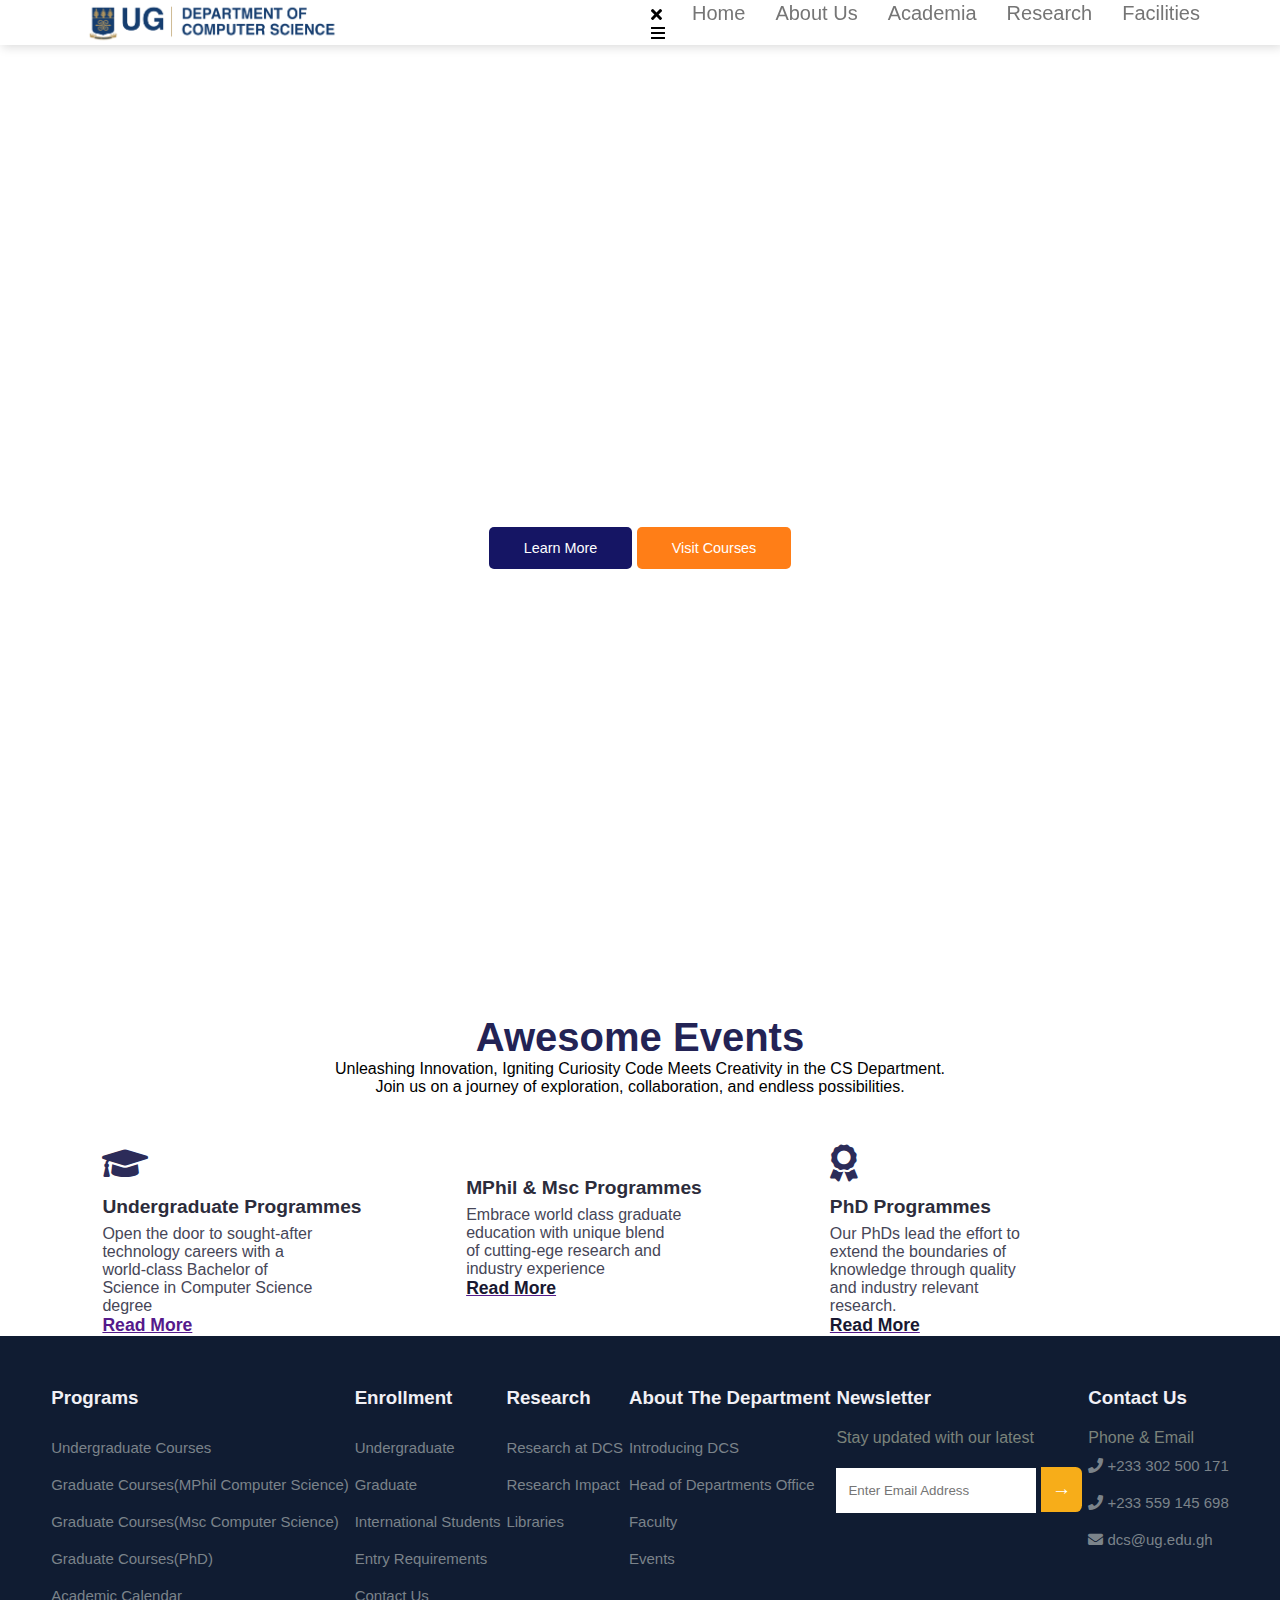
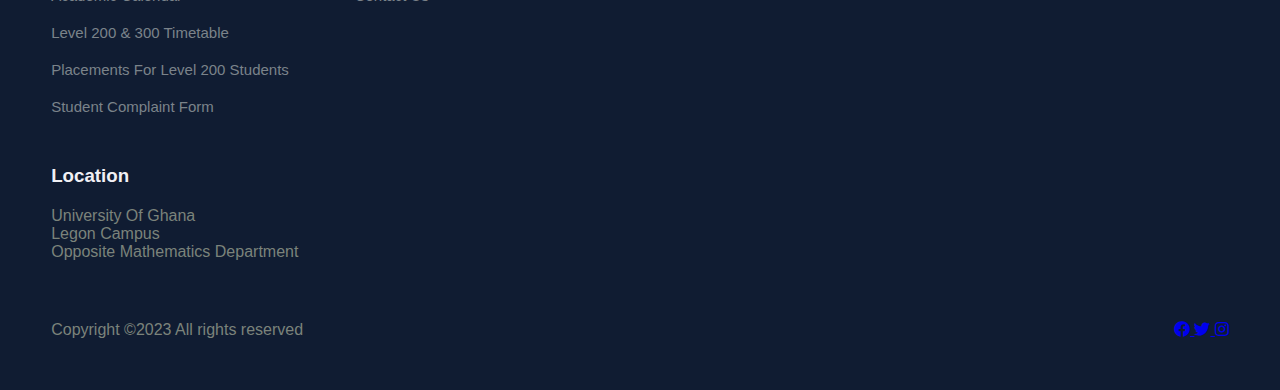
==== about.html @ adb61d83 "about Us page" ====
<!DOCTYPE html>
<html lang="en">
  <head>
    <meta charset="UTF-8" />
    <meta name="viewport" content="width=device-width, initial-scale=1.0" />
    <title>UG | Department of Computer Science</title>
    <link
      rel="stylesheet"
      href="https://pro.fontawesome.com/releases/v5.10.0/css/all.css"
    />

    <link rel="stylesheet" href="css/style.css" />
    <link rel="stylesheet" href="css/index.css" />
    <link rel="stylesheet" href="css/about.css" />
  </head>
  <body>
    <section class="nav1">
      <!-- Navigation -->
      <nav class="navigation">
        <img class="cs--logo" src="images/comScience_logo.png" alt="" />
        <div class="navbar">
          <ul>
            <i id="menu-close" class="fa fa-times"></i>
            <li><a href="index.html">Home</a></li>
            <li><a class="active" href="about.html">About Us</a></li>
            <li><a href="#">Academia</a></li>
            <li><a href="#">Research</a></li>
            <li><a href="#">Facilities</a></li>
          </ul>
          <i id="menu-btn" class="fa fa-bars"></i>
        </div>
      </nav>
    </section>

    <!-- Home -->

    <section id="home">
      <div class="video-container">
        <video
          autoplay="false"
          muted=""
          loop=""
          id=""
          width="100%"
          height=""
          style="object-fit: cover"
        >
          <source src="images/video-bg.mp4" type="video/mp4" />
        </video>
      </div>
      <div class="text">
        <h2>Department of Computer Science</h2>
        <p>YOUR GATEWAY TO WORLD CLASS COMPUTER SCIENCE EDUCATION</p>
        <div class="btn">
          <a class="blue" href="#">Learn More</a>
          <a class="orange" href="#">Visit Courses</a>
        </div>
      </div>
    </section>

    <!-- some events -->

    <section id="features">
      <h1>Awesome Events</h1>
      <p>
        Unleashing Innovation, Igniting Curiosity Code Meets Creativity in the
        CS Department. <br />Join us on a journey of exploration, collaboration,
        and endless possibilities.
      </p>
      <div class="features-base">
        <div class="features-box">
          <i class="fa fa-graduation-cap" aria-hidden="true"></i>

          <h3>Undergraduate Programmes</h3>
          <p>
            Open the door to sought-after <br />
            technology careers with a <br />
            world-class Bachelor of <br />
            Science in Computer Science <br />
            degree
            <a href=""><h6>Read More</h6></a>
          </p>
        </div>
        <div class="features-box">
          <i class="fas fa-file-certificate-" aria-hidden="true"></i>

          <h3>MPhil & Msc Programmes</h3>
          <p>
            Embrace world class graduate <br />education with unique blend
            <br />of cutting-ege research and <br />industry experience
          </p>
          <a href=""><h6>Read More</h6></a>
        </div>
        <div class="features-box">
          <i class="fas fa-award" aria-hidden="true"></i>

          <h3>PhD Programmes</h3>
          <p>
            Our PhDs lead the effort to <br />
            extend the boundaries of <br />knowledge through quality <br />and
            industry relevant <br />
            research.
          </p>
          <a href=""><h6>Read More</h6></a>
        </div>
      </div>
    </section>

    <footer>
      <div class="footer-col">
        <h3>Programs</h3>
        <li>Undergraduate Courses</li>
        <li>Graduate Courses(MPhil Computer Science)</li>
        <li>Graduate Courses(Msc Computer Science)</li>
        <li>Graduate Courses(PhD)</li>
        <li>Academic Calendar</li>
        <li>Level 200 & 300 Timetable</li>
        <li>Placements For Level 200 Students</li>
        <li>Student Complaint Form</li>
      </div>
      <div class="footer-col">
        <h3>Enrollment</h3>
        <li>Undergraduate</li>
        <li>Graduate</li>
        <li>International Students</li>
        <li>Entry Requirements</li>
        <li>Contact Us</li>
      </div>
      <div class="footer-col">
        <h3>Research</h3>
        <li>Research at DCS</li>
        <li>Research Impact</li>
        <li>Libraries</li>
      </div>
      <div class="footer-col">
        <h3>About The Department</h3>
        <li>Introducing DCS</li>
        <li>Head of Departments Office</li>
        <li>Faculty</li>
        <li>Events</li>
      </div>

      <div class="footer-col">
        <h3>Newsletter</h3>
        <p>Stay updated with our latest</p>
        <div class="subscribe">
          <input type="text" placeholder="Enter Email Address" />
          <button type="submit">&#8594;</button>
        </div>
      </div>

      <div class="footer-col">
        <h3>Contact Us</h3>
        <p>Phone & Email</p>
        <li><i class="fa fa-phone" aria-hidden="true"></i> +233 302 500 171</li>
        <li><i class="fa fa-phone" aria-hidden="true"></i> +233 559 145 698</li>
        <li><i class="fa fa-envelope" aria-hidden="true"></i> dcs@ug.edu.gh</li>
      </div>
      <div class="footer-col">
        <h3>Location</h3>
        <p>University Of Ghana</p>
        <p>Legon Campus</p>
        <p>Opposite Mathematics Department</p>
      </div>
      <div class="copyright">
        <p>Copyright ©2023 All rights reserved</p>
        <div class="social-links">
          <a
            href="https://www.instagram.com/explore/locations/468119891/university-of-ghana/"
          >
            <i class="fab fa-facebook"></i>
          </a>
          <a href="https://twitter.com/univofghana">
            <i class="fab fa-twitter"></i>
          </a>
          <a
            href="https://www.instagram.com/explore/locations/468119891/university-of-ghana/"
          >
            <i class="fab fa-instagram"></i>
          </a>
        </div>
      </div>
    </footer>
    <script src="js/script.js"></script>
  </body>
</html>
---- css/style.css ----
* {
  margin: 0;
  padding: 0;
  box-sizing: border-box;
  font-family: "Poppins", sans-serif;
}

body {
  font-family: "Poppins", sans-serif;
}

/* Global tags */

h1 {
  font-size: 2.5rem;
  font-weight: 700;
  color: rgb(35, 35, 85);
}

span {
  font-size: 0.9rem;
  color: #757575;
}

h6 {
  font-size: 1.1rem;
  color: rgb(24, 24, 49);
}

/* Navigation */

nav {
  position: fixed;
  width: 100%;
  background-color: #fff;
  display: flex;
  justify-content: space-between;
  align-items: center;
  padding: 0 5rem;
  box-shadow: 2px 2px 10px rgba(0, 0, 0, 0.15);
  z-index: 999;
}

.cs--logo {
  width: 17rem;
  cursor: pointer;
}

nav .navbar ul {
  display: flex;
  justify-self: flex-end;
  align-items: center;
}

nav .navbar ul li {
  list-style: none;
  margin-left: 30px;
}

nav .navbar ul li a {
  text-decoration: none;
  color: #757575;
  font-size: 20px;
  font-weight: 500;
  transition: 0.3s ease-in;
}

.navbar ul li a:hover {
  color: #7e5e07;
}

/* HOME */

#home {
  position: relative;
  width: 100%;
  height: 100vh;
  background-size: cover;
  background-position: center;
  display: flex;
  flex-direction: column;
  justify-content: center;
  align-items: center;
  text-align: center;
  padding-top: 40px;
}

video {
  filter: brightness(40%) grayscale(40%);
}
.video-container {
  position: relative;
  right: 0;
  bottom: 0;
  z-index: -1;
}

.text {
  position: absolute;
  top: 0;
  width: 100%;
  height: 100vh;
  background-size: cover;
  background-position: center;
  display: flex;
  flex-direction: column;
  justify-content: center;
  align-items: center;
  text-align: center;
  padding-top: 50px;
}

#home h2 {
  color: #fff;
  font-size: 3rem;
  letter-spacing: 1px;
}

#home p {
  width: 50%;
  color: #fff;
  font-size: 1.3rem;
  line-height: 30px;
}

#home .btn {
  margin-top: 30px;
}

#home a {
  text-decoration: none;
  font-size: 0.9rem;
  padding: 13px 35px;
  background-color: #fff;
  font-weight: 600px;
  border-radius: 5px;
}

#home a.blue {
  color: #fff;
  background: rgb(21, 21, 100);
}

#home a.blue:hover {
  color: rgb(21, 21, 100);
  background: #fff;
  transition: 0.3s;
}

#home a.orange {
  color: white;
  background: rgb(256, 126, 23);
}

#home a.orange:hover {
  color: rgb(256, 126, 23);
  background: #fff;
  transition: 0.4s;
}

#features {
  padding: 8vw 8vw 0 8vw;
  text-align: center;
}

#features .features-base {
  display: grid;
  grid-template-columns: repeat(auto-fit, minmax(320px, 1fr));
  grid-gap: 1rem;
  margin-top: 50px;
}

#features .features-box {
  background-color: #fff;
  text-align: start;
}

#features .features-box i {
  font-size: 2.3rem;
  color: rgb(44, 44, 89);
}

#features .features-box h3 {
  font-size: 1.2rem;
  font-weight: 600;
  color: rgb(44, 44, 59);
  padding: 13px 0 7px 0;
}

#features .features-box p {
  font-size: 1rem;
  font-weight: 400;
  color: rgb(70, 70, 87);
}

/* Courses */
#course {
  padding: 8vw 8vw 5vw 8vw;
  text-align: center;
}

#course .course-box {
  display: grid;
  grid-template-columns: repeat(auto-fit, minmax(320px, 1fr));
  grid-gap: 0.5rem;
  margin-top: 50px;
}

#course .courses {
  text-align: center;
  background: #f9f9ff;
  height: 100%;
}

#course .courses img {
  width: 80%;
  height: 60%;
  background-size: cover;
  background-position: center;
  border-radius: 20px;
  transition: transform 0.3s ease-in-out;
}

.courses:hover img {
  transform: scale(0.9);
}

#course .courses .details {
  padding: 15px 15px 0 15px;
}

/* footer */

footer {
  padding: 4vw;
  background-color: #101c32;
  display: flex;
  justify-content: space-between;
  align-items: flex-start;
  flex-wrap: wrap;
}

footer .footer-col {
  padding-bottom: 40px;
}

footer h3 {
  color: rgb(241, 240, 245);
  font-weight: 600;
  padding-bottom: 20px;
}

footer li {
  list-style: none;
  color: #7b838a;
  padding: 10px 0;
  font-size: 15px;
  cursor: pointer;
  transition: 0.3s ease;
}

footer li:hover {
  color: #7e5e07;
}

footer p {
  color: #7b837b;
}

footer .subscribe {
  margin-top: 20px;
}

footer input {
  width: 200px;
  padding: 15px 12px;
  background: #fff;
  border: none;
  outline: none;
  color: black;
}

footer .subscribe button {
  border-radius: 0 0.4rem 0.4rem 0;
  border: none;
  padding: 0.7rem;
  background-color: #f7ad19;
  color: white;
  font-size: 1.2rem;
  cursor: pointer;
}

footer .copyright {
  margin-top: 20px;
  display: flex;
  justify-content: space-between;
  align-items: center;
  width: 100%;
  flex-wrap: wrap;
}

@media (max-width: 769px) {
  nav {
    padding: 15px 20px;
  }
}
---- css/index.css ----
/* Styling for Homepage */
* HOME */

#home {
  position: relative;
  width: 100%;
  height: 100vh;
  background-size: cover;
  background-position: center;
  display: flex;
  flex-direction: column;
  justify-content: center;
  align-items: center;
  text-align: center;
  padding-top: 40px;
}

video {
  filter: brightness(40%) grayscale(40%);
}
.video-container {
  position: relative;
  right: 0;
  bottom: 0;
  z-index: -1;
}

.text {
  position: absolute;
  top: 0;
  width: 100%;
  height: 100vh;
  background-size: cover;
  background-position: center;
  display: flex;
  flex-direction: column;
  justify-content: center;
  align-items: center;
  text-align: center;
  padding-top: 50px;
}

#home h2 {
  color: #fff;
  font-size: 3rem;
  letter-spacing: 1px;
}

#home p {
  width: 50%;
  color: #fff;
  font-size: 1.3rem;
  line-height: 30px;
}

#home .btn {
  margin-top: 30px;
}

#home a {
  text-decoration: none;
  font-size: 0.9rem;
  padding: 13px 35px;
  background-color: #fff;
  font-weight: 600px;
  border-radius: 5px;
}

#home a.blue {
  color: #fff;
  background: rgb(21, 21, 100);
}

#home a.blue:hover {
  color: rgb(21, 21, 100);
  background: #fff;
  transition: 0.3s;
}

#home a.orange {
  color: white;
  background: rgb(256, 126, 23);
}

#home a.orange:hover {
  color: rgb(256, 126, 23);
  background: #fff;
  transition: 0.4s;
}

#features {
  margin-top: 1vw;
  padding: 8vw 8vw 0 8vw;
  text-align: center;
}

#features .features-base {
  display: grid;
  grid-template-columns: repeat(auto-fit, minmax(320px, 1fr));
  grid-gap: 1rem;
  margin-top: 50px;
}

#features .features-box {
  background-color: #fff;
  text-align: start;
}

#features .features-box i {
  font-size: 2.3rem;
  color: rgb(44, 44, 89);
}

#features .features-box h3 {
  font-size: 1.2rem;
  font-weight: 600;
  color: rgb(44, 44, 59);
  padding: 13px 0 7px 0;
}

#features .features-box p {
  font-size: 1rem;
  font-weight: 400;
  color: rgb(70, 70, 87);
}

/* Courses */
#course {
  margin-top: -3vw;
  padding: 8vw 8vw 5vw 8vw;
  text-align: center;
}

#course .course-box {
  display: grid;
  grid-template-columns: repeat(auto-fit, minmax(320px, 1fr));
  grid-gap: 0.5rem;
  margin-top: 50px;
}

#course .courses {
  text-align: center;
  background: #f9f9ff;
  height: 100%;
}

#course .courses img {
  width: 80%;
  height: 60%;
  background-size: cover;
  background-position: center;
  border-radius: 20px;
  transition: transform 0.3s ease-in-out;
}

.courses:hover img {
  transform: scale(0.9);
}

#course .courses .details {
  padding: 15px 15px 0 15px;
}
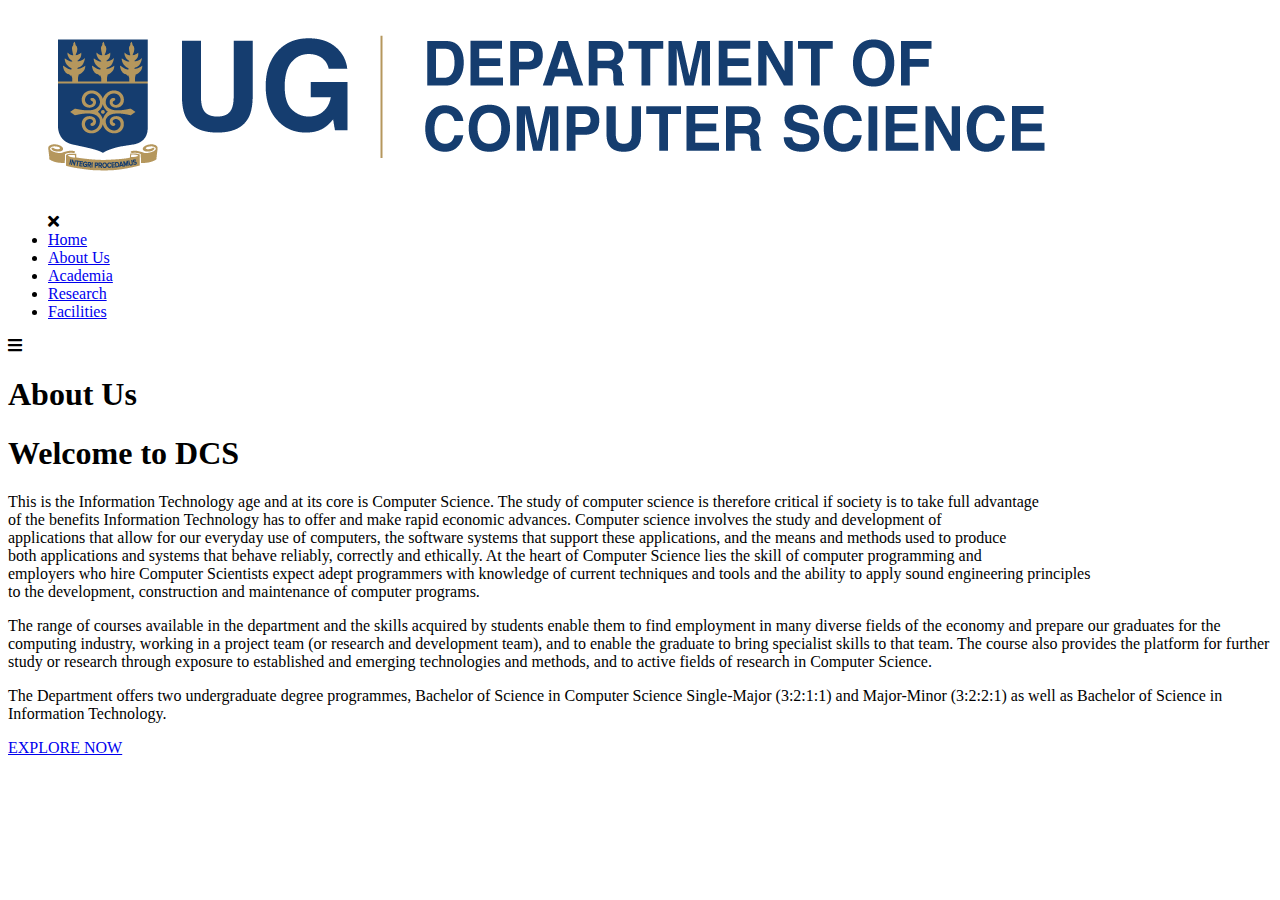
==== commit 0f7dfb8f: "creating about us page" ====
--- a/about.html
+++ b/about.html
@@ -9,9 +9,8 @@
       href="https://pro.fontawesome.com/releases/v5.10.0/css/all.css"
     />
 
-    <link rel="stylesheet" href="css/style.css" />
-    <link rel="stylesheet" href="css/index.css" />
     <link rel="stylesheet" href="css/about.css" />
+    <!-- <link rel="stylesheet" href="css/index.css" /> -->
   </head>
   <body>
     <section class="nav1">
@@ -31,156 +30,53 @@
         </div>
       </nav>
     </section>
-
-    <!-- Home -->
-
-    <section id="home">
-      <div class="video-container">
-        <video
-          autoplay="false"
-          muted=""
-          loop=""
-          id=""
-          width="100%"
-          height=""
-          style="object-fit: cover"
-        >
-          <source src="images/video-bg.mp4" type="video/mp4" />
-        </video>
-      </div>
-      <div class="text">
-        <h2>Department of Computer Science</h2>
-        <p>YOUR GATEWAY TO WORLD CLASS COMPUTER SCIENCE EDUCATION</p>
-        <div class="btn">
-          <a class="blue" href="#">Learn More</a>
-          <a class="orange" href="#">Visit Courses</a>
-        </div>
+    <!-- About Image -->
+    <section class="about">
+      <div class="about--us">
+        <h1 class="h1-head">About Us</h1>
       </div>
     </section>
 
-    <!-- some events -->
-
-    <section id="features">
-      <h1>Awesome Events</h1>
-      <p>
-        Unleashing Innovation, Igniting Curiosity Code Meets Creativity in the
-        CS Department. <br />Join us on a journey of exploration, collaboration,
-        and endless possibilities.
-      </p>
-      <div class="features-base">
-        <div class="features-box">
-          <i class="fa fa-graduation-cap" aria-hidden="true"></i>
-
-          <h3>Undergraduate Programmes</h3>
-          <p>
-            Open the door to sought-after <br />
-            technology careers with a <br />
-            world-class Bachelor of <br />
-            Science in Computer Science <br />
-            degree
-            <a href=""><h6>Read More</h6></a>
-          </p>
-        </div>
-        <div class="features-box">
-          <i class="fas fa-file-certificate-" aria-hidden="true"></i>
-
-          <h3>MPhil & Msc Programmes</h3>
-          <p>
-            Embrace world class graduate <br />education with unique blend
-            <br />of cutting-ege research and <br />industry experience
-          </p>
-          <a href=""><h6>Read More</h6></a>
-        </div>
-        <div class="features-box">
-          <i class="fas fa-award" aria-hidden="true"></i>
-
-          <h3>PhD Programmes</h3>
-          <p>
-            Our PhDs lead the effort to <br />
-            extend the boundaries of <br />knowledge through quality <br />and
-            industry relevant <br />
-            research.
-          </p>
-          <a href=""><h6>Read More</h6></a>
-        </div>
+    <section src="welcome">
+      <div class="welcome-col">
+        <h1 class="welcome-header">Welcome to DCS</h1>
+        <p>
+          This is the Information Technology age and at its core is Computer
+          Science. The study of computer science is therefore critical if
+          society is to take full advantage <br />
+          of the benefits Information Technology has to offer and make rapid
+          economic advances. Computer science involves the study and development
+          of <br />
+          applications that allow for our everyday use of computers, the
+          software systems that support these applications, and the means and
+          methods used to produce <br />both applications and systems that
+          behave reliably, correctly and ethically. At the heart of Computer
+          Science lies the skill of computer programming and <br />
+          employers who hire Computer Scientists expect adept programmers with
+          knowledge of current techniques and tools and the ability to apply
+          sound engineering principles <br />
+          to the development, construction and maintenance of computer programs.
+          <br />
+        </p>
+        <p>
+          The range of courses available in the department and the skills
+          acquired by students enable them to find employment in many diverse
+          fields of the economy and prepare our graduates for the computing
+          industry, working in a project team (or research and development
+          team), and to enable the graduate to bring specialist skills to that
+          team. The course also provides the platform for further study or
+          research through exposure to established and emerging technologies and
+          methods, and to active fields of research in Computer Science.
+          <br />
+        </p>
+        <p>
+          The Department offers two undergraduate degree programmes, Bachelor of
+          Science in Computer Science Single-Major (3:2:1:1) and Major-Minor
+          (3:2:2:1) as well as Bachelor of Science in Information Technology.
+        </p>
+        <a href="#">EXPLORE NOW</a>
       </div>
     </section>
-
-    <footer>
-      <div class="footer-col">
-        <h3>Programs</h3>
-        <li>Undergraduate Courses</li>
-        <li>Graduate Courses(MPhil Computer Science)</li>
-        <li>Graduate Courses(Msc Computer Science)</li>
-        <li>Graduate Courses(PhD)</li>
-        <li>Academic Calendar</li>
-        <li>Level 200 & 300 Timetable</li>
-        <li>Placements For Level 200 Students</li>
-        <li>Student Complaint Form</li>
-      </div>
-      <div class="footer-col">
-        <h3>Enrollment</h3>
-        <li>Undergraduate</li>
-        <li>Graduate</li>
-        <li>International Students</li>
-        <li>Entry Requirements</li>
-        <li>Contact Us</li>
-      </div>
-      <div class="footer-col">
-        <h3>Research</h3>
-        <li>Research at DCS</li>
-        <li>Research Impact</li>
-        <li>Libraries</li>
-      </div>
-      <div class="footer-col">
-        <h3>About The Department</h3>
-        <li>Introducing DCS</li>
-        <li>Head of Departments Office</li>
-        <li>Faculty</li>
-        <li>Events</li>
-      </div>
-
-      <div class="footer-col">
-        <h3>Newsletter</h3>
-        <p>Stay updated with our latest</p>
-        <div class="subscribe">
-          <input type="text" placeholder="Enter Email Address" />
-          <button type="submit">&#8594;</button>
-        </div>
-      </div>
-
-      <div class="footer-col">
-        <h3>Contact Us</h3>
-        <p>Phone & Email</p>
-        <li><i class="fa fa-phone" aria-hidden="true"></i> +233 302 500 171</li>
-        <li><i class="fa fa-phone" aria-hidden="true"></i> +233 559 145 698</li>
-        <li><i class="fa fa-envelope" aria-hidden="true"></i> dcs@ug.edu.gh</li>
-      </div>
-      <div class="footer-col">
-        <h3>Location</h3>
-        <p>University Of Ghana</p>
-        <p>Legon Campus</p>
-        <p>Opposite Mathematics Department</p>
-      </div>
-      <div class="copyright">
-        <p>Copyright ©2023 All rights reserved</p>
-        <div class="social-links">
-          <a
-            href="https://www.instagram.com/explore/locations/468119891/university-of-ghana/"
-          >
-            <i class="fab fa-facebook"></i>
-          </a>
-          <a href="https://twitter.com/univofghana">
-            <i class="fab fa-twitter"></i>
-          </a>
-          <a
-            href="https://www.instagram.com/explore/locations/468119891/university-of-ghana/"
-          >
-            <i class="fab fa-instagram"></i>
-          </a>
-        </div>
-      </div>
-    </footer>
     <script src="js/script.js"></script>
   </body>
 </html>
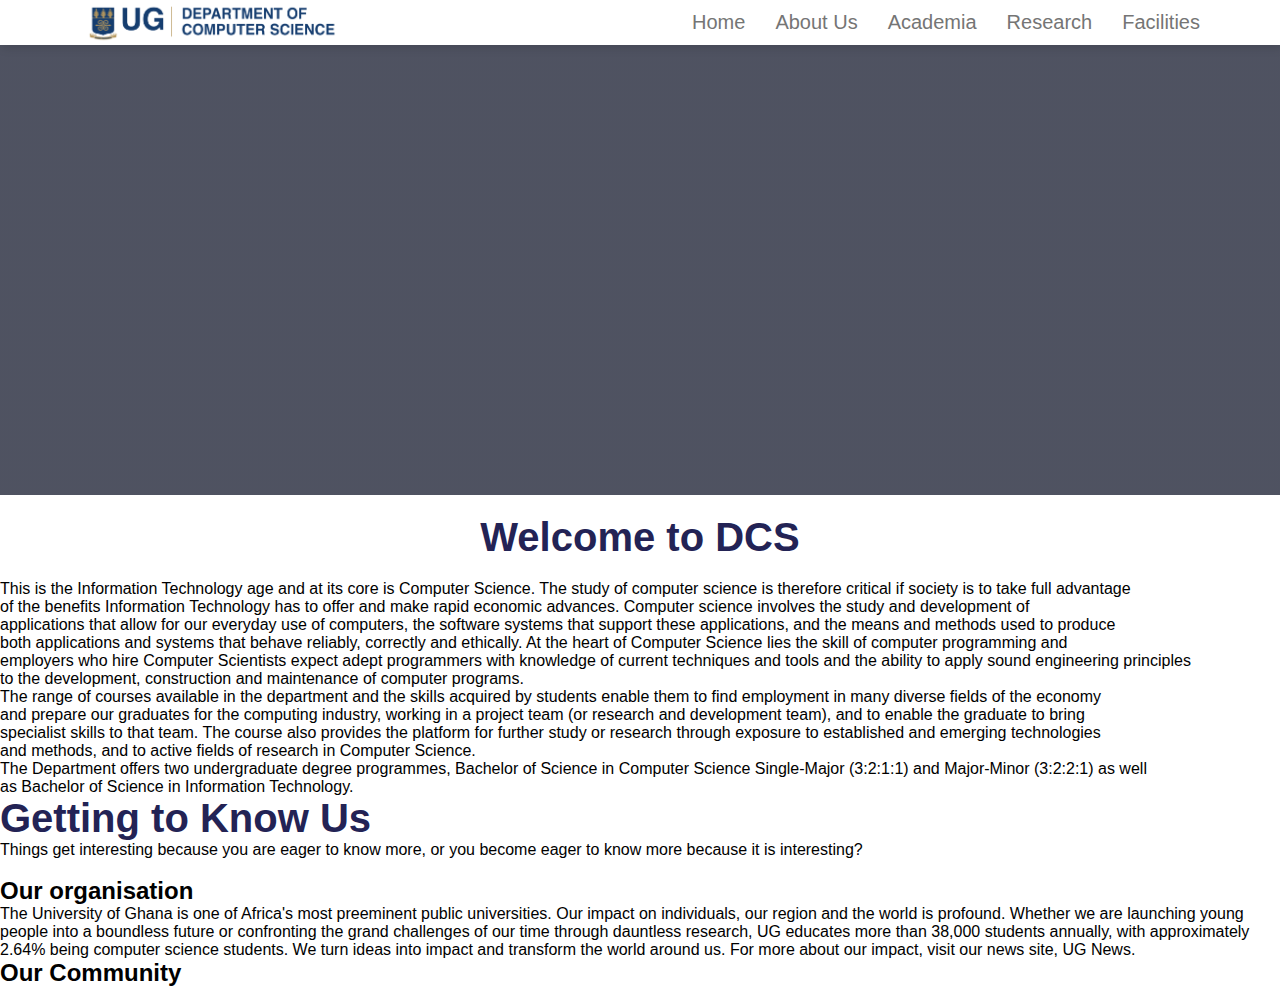
==== commit f6f75c88: "creating the about page" ====
--- a/about.html
+++ b/about.html
@@ -33,14 +33,14 @@
     <!-- About Image -->
     <section class="about">
       <div class="about--us">
-        <h1 class="h1-head">About Us</h1>
+        <h1 class="h1-head"><span class="auto-input2"></span></h1>
       </div>
     </section>
 
-    <section src="welcome">
+    <section id="welcome">
       <div class="welcome-col">
         <h1 class="welcome-header">Welcome to DCS</h1>
-        <p>
+        <p class="dcs-txt">
           This is the Information Technology age and at its core is Computer
           Science. The study of computer science is therefore critical if
           society is to take full advantage <br />
@@ -58,25 +58,64 @@
           to the development, construction and maintenance of computer programs.
           <br />
         </p>
-        <p>
+        <p class="dcs-txt">
           The range of courses available in the department and the skills
           acquired by students enable them to find employment in many diverse
-          fields of the economy and prepare our graduates for the computing
-          industry, working in a project team (or research and development
-          team), and to enable the graduate to bring specialist skills to that
-          team. The course also provides the platform for further study or
-          research through exposure to established and emerging technologies and
-          methods, and to active fields of research in Computer Science.
+          fields of the economy <br />
+          and prepare our graduates for the computing industry, working in a
+          project team (or research and development team), and to enable the
+          graduate to bring <br />
+          specialist skills to that team. The course also provides the platform
+          for further study or research through exposure to established and
+          emerging technologies <br />
+          and methods, and to active fields of research in Computer Science.
           <br />
         </p>
-        <p>
+        <p class="dcs-txt">
           The Department offers two undergraduate degree programmes, Bachelor of
           Science in Computer Science Single-Major (3:2:1:1) and Major-Minor
-          (3:2:2:1) as well as Bachelor of Science in Information Technology.
+          (3:2:2:1) as well <br />
+          as Bachelor of Science in Information Technology.
         </p>
-        <a href="#">EXPLORE NOW</a>
       </div>
     </section>
+
+    <!-- Getting to Know Us -->
+    <section class="gt-text">
+      <h1>Getting to Know Us</h1>
+      <p>
+        Things get interesting because you are eager to know more, or you become
+        eager to know more because it is interesting?
+      </p>
+    </section>
+
+    <section id="About-text" class="section">
+      <div class="organisation-container">
+        <img src="images/communinty.jpg" alt="" class="organisation-image" />
+      </div>
+
+      <div class="organisation-text">
+        <h2>Our organisation</h2>
+        <p>
+          The University of Ghana is one of Africa's most preeminent public
+          universities. Our impact on individuals, our region and the world is
+          profound. Whether we are launching young people into a boundless
+          future or confronting the grand challenges of our time through
+          dauntless research, UG educates more than 38,000 students annually,
+          with approximately 2.64% being computer science students. We turn
+          ideas into impact and transform the world around us. For more about
+          our impact, visit our news site, UG News.
+        </p>
+      </div>
+    </section>
+
+    <section class="community-sec">
+      <div class="community">
+        <h2>Our Community</h2>
+      </div>
+    </section>
+
+    <script src="https://unpkg.com/typed.js@2.1.0/dist/typed.umd.js"></script>
     <script src="js/script.js"></script>
   </body>
 </html>
--- a/css/about.css
+++ b/css/about.css
@@ -0,0 +1,125 @@
+* {
+  margin: 0;
+  padding: 0;
+  box-sizing: border-box;
+  font-family: "Poppins", sans-serif;
+}
+
+body {
+  font-family: "Poppins", sans-serif;
+}
+
+/* Global tags */
+
+h1 {
+  font-size: 2.5rem;
+  font-weight: 700;
+  color: rgb(35, 35, 85);
+  /* padding: 20rem; */
+}
+
+span {
+  font-size: 0.9rem;
+  color: #757575;
+}
+
+h6 {
+  font-size: 1.1rem;
+  color: rgb(24, 24, 49);
+}
+
+/* Navigation */
+
+nav {
+  position: sticky;
+  width: 100%;
+  background-color: #fff;
+  display: flex;
+  justify-content: space-between;
+  align-items: center;
+  padding: 0 5rem;
+  box-shadow: 2px 2px 10px rgba(0, 0, 0, 0.15);
+  z-index: 999;
+}
+
+.cs--logo {
+  width: 17rem;
+  cursor: pointer;
+}
+
+nav .navbar {
+  display: flex;
+}
+
+#menu-btn {
+  display: none;
+}
+
+#menu-close {
+  display: none;
+}
+
+nav .navbar ul {
+  display: flex;
+  justify-self: flex-end;
+  align-items: center;
+}
+
+nav .navbar ul li {
+  list-style: none;
+  margin-left: 30px;
+}
+
+nav .navbar ul li a {
+  text-decoration: none;
+  color: #757575;
+  font-size: 20px;
+  font-weight: 500;
+  transition: 0.3s ease-in;
+}
+
+.navbar ul li a:hover {
+  color: #7e5e07;
+}
+
+/* About Us page */
+
+.about {
+  height: 50vh;
+  width: 100%;
+  background-image: linear-gradient(rgba(4, 9, 30, 0.7), rgba(4, 9, 30, 0.7)),
+    url(../images/about-banner.jpg);
+  background-position: center;
+  background-size: cover;
+  display: flex;
+  align-items: center; /* Vertical alignment */
+  justify-content: center; /* Horizontal alignment */
+  text-align: center;
+  color: #fff;
+}
+
+.about--us {
+  max-width: 600px;
+  margin: 0 auto;
+}
+
+.h1-head {
+  color: #fff;
+}
+
+.welcome {
+  width: 80%;
+  margin: auto;
+  padding-top: 80px;
+  padding-bottom: 50px;
+}
+
+.welcome-header {
+  text-align: center;
+  padding: 20px;
+}
+
+.welcome-column {
+  flex-basis: 48%;
+  padding: 30px 2px;
+}
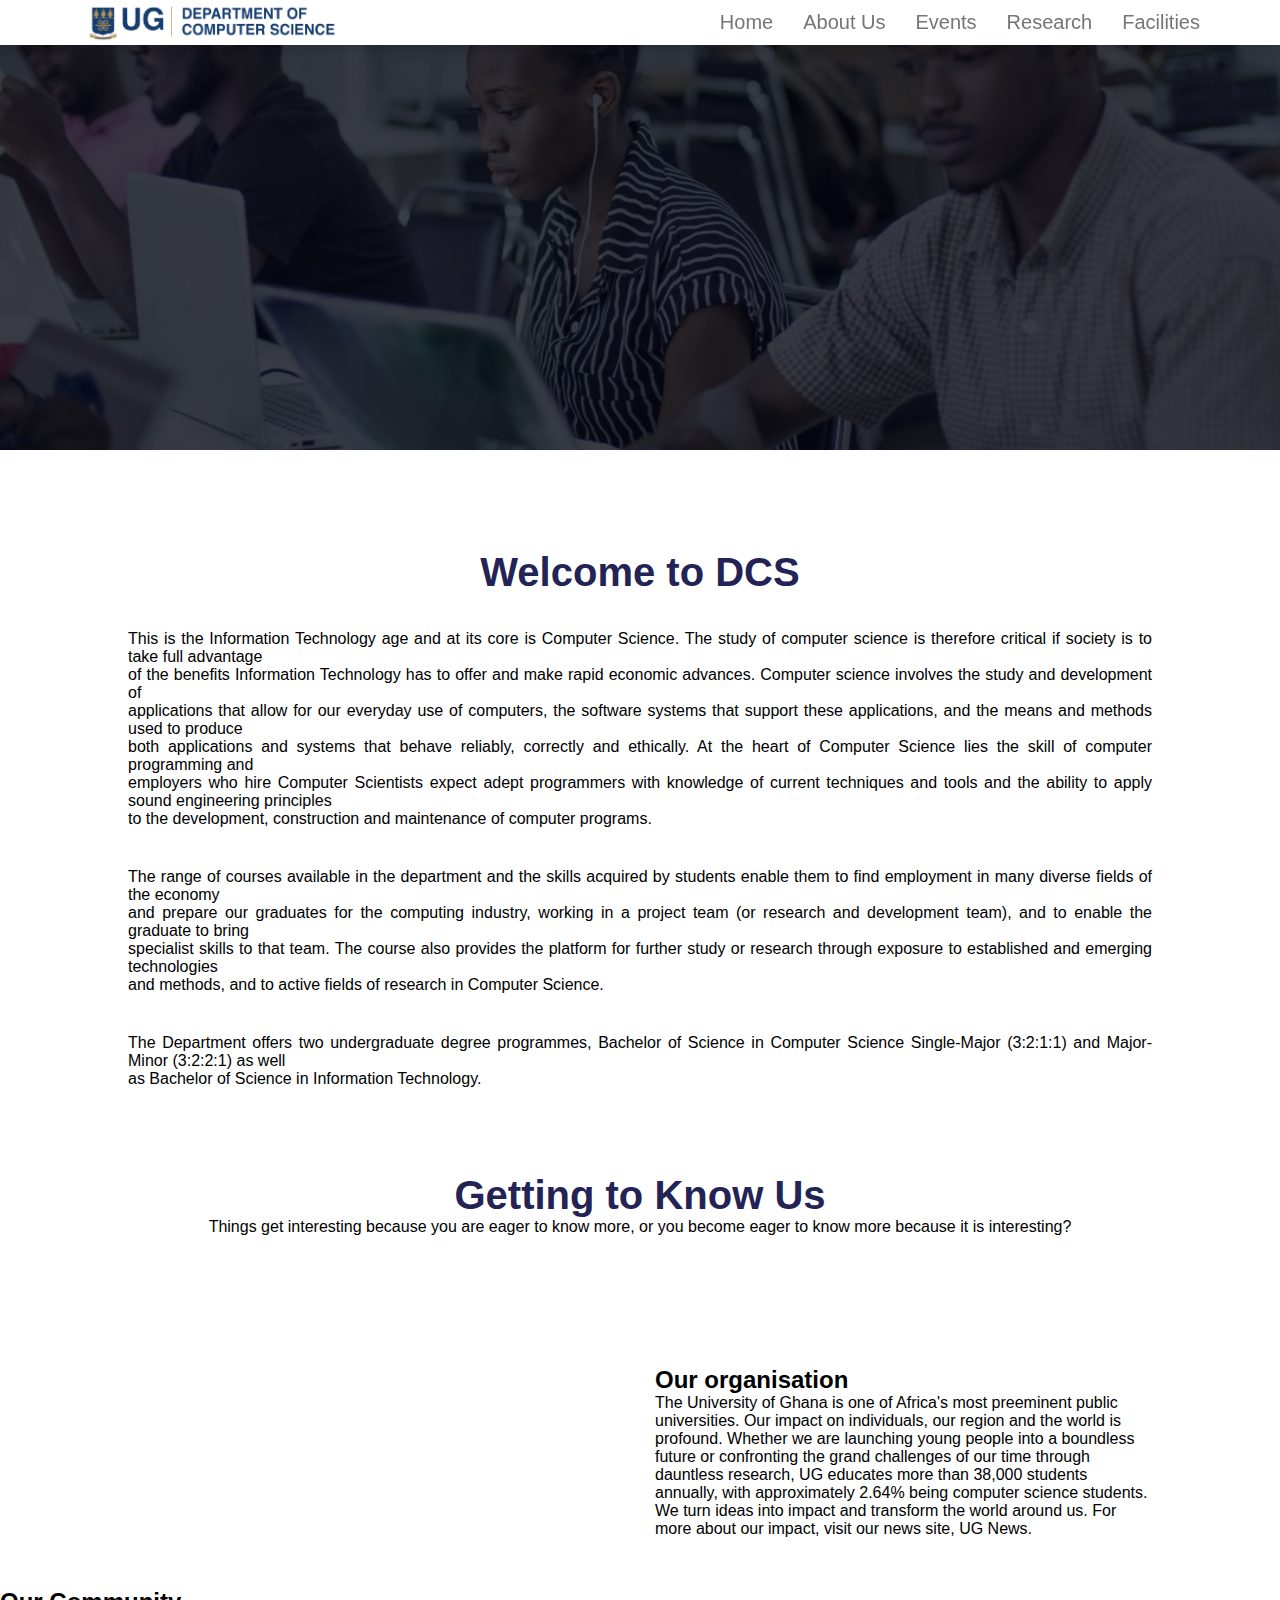
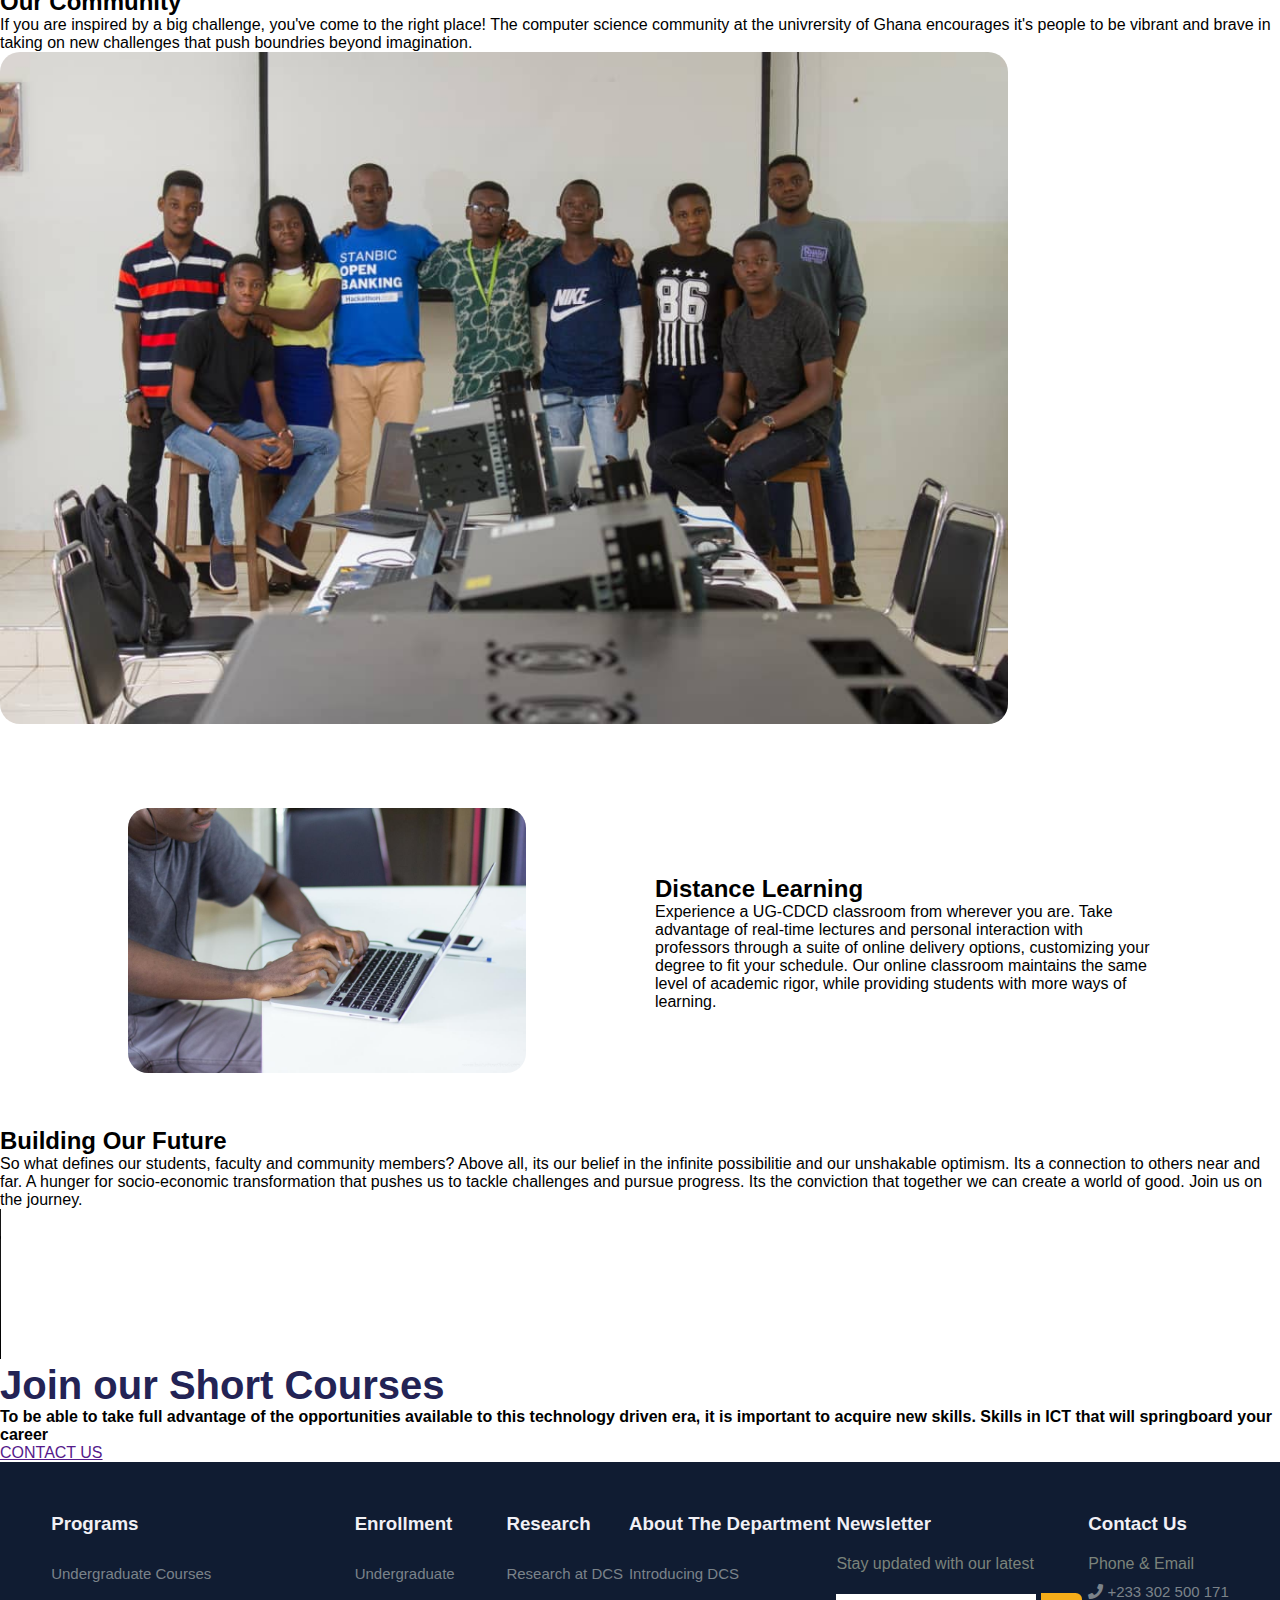
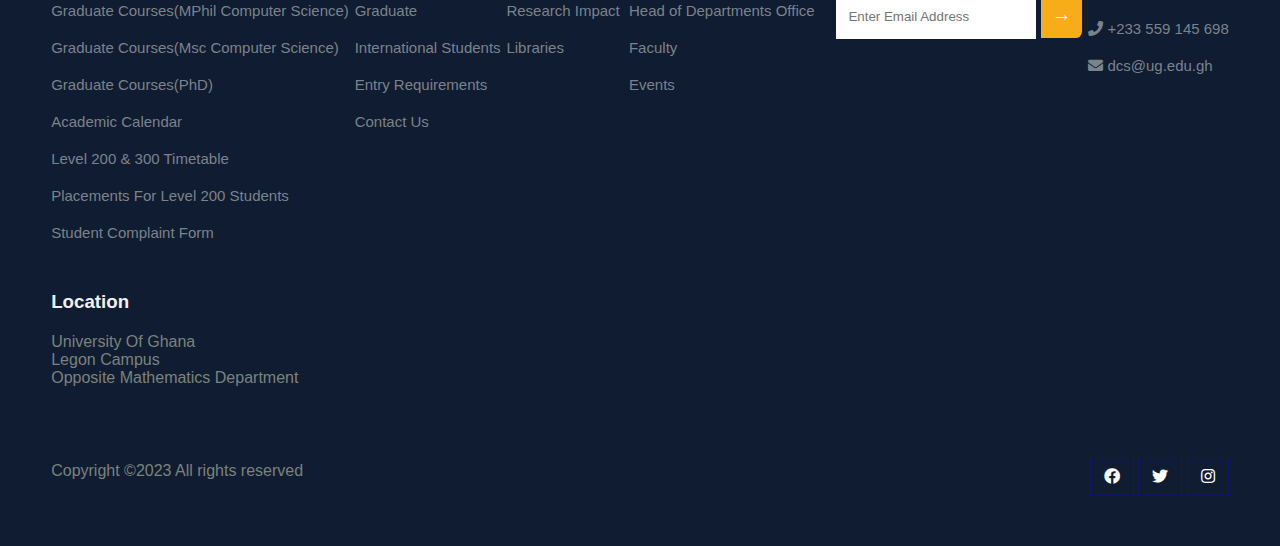
==== commit 55af9424: "finished about page" ====
--- a/about.html
+++ b/about.html
@@ -4,32 +4,18 @@
     <meta charset="UTF-8" />
     <meta name="viewport" content="width=device-width, initial-scale=1.0" />
     <title>UG | Department of Computer Science</title>
+    <link rel="icon" type="image/png" href="images/favicon.jpg" />
+
     <link
       rel="stylesheet"
       href="https://pro.fontawesome.com/releases/v5.10.0/css/all.css"
     />
 
     <link rel="stylesheet" href="css/about.css" />
-    <!-- <link rel="stylesheet" href="css/index.css" /> -->
+    <link rel="stylesheet" href="css/style.css" />
   </head>
   <body>
-    <section class="nav1">
-      <!-- Navigation -->
-      <nav class="navigation">
-        <img class="cs--logo" src="images/comScience_logo.png" alt="" />
-        <div class="navbar">
-          <ul>
-            <i id="menu-close" class="fa fa-times"></i>
-            <li><a href="index.html">Home</a></li>
-            <li><a class="active" href="about.html">About Us</a></li>
-            <li><a href="#">Academia</a></li>
-            <li><a href="#">Research</a></li>
-            <li><a href="#">Facilities</a></li>
-          </ul>
-          <i id="menu-btn" class="fa fa-bars"></i>
-        </div>
-      </nav>
-    </section>
+    <script src="js/navbar.js"></script>
     <!-- About Image -->
     <section class="about">
       <div class="about--us">
@@ -91,7 +77,11 @@
 
     <section id="About-text" class="section">
       <div class="organisation-container">
-        <img src="images/communinty.jpg" alt="" class="organisation-image" />
+        <img
+          src="images/gettingtoknowus.jpg"
+          alt=""
+          class="organisation-image"
+        />
       </div>
 
       <div class="organisation-text">
@@ -109,12 +99,70 @@
       </div>
     </section>
 
-    <section class="community-sec">
-      <div class="community">
+    <section id="About-text" class="section1">
+      <div class="organisation-text1">
         <h2>Our Community</h2>
+        <p>
+          If you are inspired by a big challenge, you've come to the right
+          place! The computer science community at the univrersity of Ghana
+          encourages it's people to be vibrant and brave in taking on new
+          challenges that push boundries beyond imagination.
+        </p>
+      </div>
+
+      <div class="organisation-container">
+        <img src="images/communinty.jpg" alt="" class="organisation-image" />
       </div>
     </section>
 
+    <section id="About-text" class="section">
+      <div class="organisation-container">
+        <img src="images/distance.jpg" alt="" class="organisation-image" />
+      </div>
+
+      <div class="organisation-text">
+        <h2>Distance Learning</h2>
+        <p>
+          Experience a UG-CDCD classroom from wherever you are. Take advantage
+          of real-time lectures and personal interaction with professors through
+          a suite of online delivery options, customizing your degree to fit
+          your schedule. Our online classroom maintains the same level of
+          academic rigor, while providing students with more ways of learning.
+        </p>
+      </div>
+    </section>
+
+    <section id="About-text" class="section1">
+      <div class="organisation-text1">
+        <h2>Building Our Future</h2>
+        <p>
+          So what defines our students, faculty and community members? Above
+          all, its our belief in the infinite possibilitie and our unshakable
+          optimism. Its a connection to others near and far. A hunger for
+          socio-economic transformation that pushes us to tackle challenges and
+          pursue progress. Its the conviction that together we can create a
+          world of good. Join us on the journey.
+        </p>
+      </div>
+
+      <div class="about-video">
+        <video muted="" loop="" autoplay="" controls>
+          <source src="images/video-bg.mp4" type="video/mp4" />
+        </video>
+      </div>
+    </section>
+
+    <section class="cta">
+      <h1>Join our Short Courses <br /></h1>
+      <h4>
+        To be able to take full advantage of the opportunities available to this
+        technology driven era, it is important to acquire new skills. Skills in
+        ICT that will springboard your career
+      </h4>
+      <a href="" class="hero-btn">CONTACT US</a>
+    </section>
+
+    <script src="js/footer.js"></script>
     <script src="https://unpkg.com/typed.js@2.1.0/dist/typed.umd.js"></script>
     <script src="js/script.js"></script>
   </body>
--- a/css/about.css
+++ b/css/about.css
@@ -31,7 +31,7 @@
 /* Navigation */
 
 nav {
-  position: sticky;
+  position: fixed;
   width: 100%;
   background-color: #fff;
   display: flex;
@@ -89,6 +89,7 @@
   width: 100%;
   background-image: linear-gradient(rgba(4, 9, 30, 0.7), rgba(4, 9, 30, 0.7)),
     url(../images/about-banner.jpg);
+  filter: brightness(75%) grayscale(25%);
   background-position: center;
   background-size: cover;
   display: flex;
@@ -105,13 +106,22 @@
 
 .h1-head {
   color: #fff;
+  font-size: 4rem;
+  font-weight: 600;
 }
 
-.welcome {
+.auto-input2 {
+  color: #fff;
+  font-size: 4rem;
+  font-weight: 600;
+}
+
+#welcome {
   width: 80%;
   margin: auto;
   padding-top: 80px;
   padding-bottom: 50px;
+  text-align: center; /* Center the text within the section */
 }
 
 .welcome-header {
@@ -119,7 +129,56 @@
   padding: 20px;
 }
 
-.welcome-column {
-  flex-basis: 48%;
-  padding: 30px 2px;
+.welcome-col {
+  display: inline-block; /* Ensure the text is centered horizontally */
+  text-align: left; /* Align text within the container */
 }
+
+.dcs-txt {
+  padding: 15px 0 25px;
+  text-align: justify;
+}
+
+.gt-text {
+  width: 80%;
+  margin: auto;
+  padding-top: 10px;
+  padding-bottom: 50px;
+  text-align: center; /* Center the text within the section */
+}
+
+.section {
+  width: 80%;
+  margin: auto;
+  padding-top: 80px;
+  padding-bottom: 50px;
+  display: flex;
+  align-items: center; /* Center items vertically */
+  justify-content: center; /* Center items horizontally */
+  text-align: left;
+}
+
+.organisation-container,
+.organisation-text {
+  flex: 1;
+  box-sizing: border-box;
+}
+
+.organisation-container {
+  padding-right: 20px; /* Adjust the spacing between the image and text */
+}
+
+.organisation-image {
+  width: 80%;
+  height: auto;
+  border-radius: 20px;
+  transition: transform 0.3s ease-in-out;
+}
+
+.organisation-image:hover {
+  transform: scale(0.9);
+}
+
+.organisation-text {
+  padding-left: 10px; /* Adjust the spacing between the image and text */
+}
--- a/css/style.css
+++ b/css/style.css
@@ -0,0 +1,406 @@
+* {
+  margin: 0;
+  padding: 0;
+  box-sizing: border-box;
+  font-family: "Poppins", sans-serif;
+}
+
+body {
+  font-family: "Poppins", sans-serif;
+}
+
+/* Global tags */
+
+h1 {
+  font-size: 2.5rem;
+  font-weight: 700;
+  color: rgb(35, 35, 85);
+}
+
+span {
+  font-size: 0.9rem;
+  color: #757575;
+}
+
+h6 {
+  font-size: 1.1rem;
+  color: rgb(24, 24, 49);
+}
+
+/* Navigation */
+
+nav {
+  position: fixed;
+  width: 100%;
+  background-color: #fff;
+  display: flex;
+  justify-content: space-between;
+  align-items: center;
+  padding: 0 5rem;
+  box-shadow: 2px 2px 10px rgba(0, 0, 0, 0.15);
+  z-index: 999;
+}
+
+.cs--logo {
+  width: 17rem;
+  cursor: pointer;
+}
+
+nav .navbar {
+  display: flex;
+}
+
+#menu-btn {
+  display: none;
+}
+
+#menu-close {
+  display: none;
+}
+
+nav .navbar ul {
+  display: flex;
+  justify-self: flex-end;
+  align-items: center;
+}
+
+nav .navbar ul li {
+  list-style: none;
+  margin-left: 30px;
+}
+
+nav .navbar ul li a {
+  text-decoration: none;
+  color: #757575;
+  font-size: 20px;
+  font-weight: 500;
+  transition: 0.3s ease-in;
+}
+
+.navbar ul li a:hover {
+  color: #7e5e07;
+}
+
+/* HOME */
+
+#home {
+  position: relative;
+  width: 100%;
+  height: 100vh;
+  background-size: cover;
+  background-position: center;
+  display: flex;
+  flex-direction: column;
+  justify-content: center;
+  align-items: center;
+  text-align: center;
+  padding-top: 40px;
+}
+
+video {
+  filter: brightness(40%) grayscale(40%);
+}
+.video-container {
+  position: relative;
+  right: 0;
+  bottom: 0;
+  z-index: -1;
+}
+
+.text {
+  position: absolute;
+  top: 0;
+  width: 100%;
+  height: 100vh;
+  background-size: cover;
+  background-position: center;
+  display: flex;
+  flex-direction: column;
+  justify-content: center;
+  align-items: center;
+  text-align: center;
+  padding-top: 50px;
+}
+
+.auto-input1 {
+  color: #fff;
+  font-size: 3rem;
+  letter-spacing: 1px;
+}
+
+#home h2 {
+  color: #fff;
+  font-size: 3rem;
+  letter-spacing: 1px;
+}
+
+#home p {
+  width: 50%;
+  color: #fff;
+  font-size: 1.3rem;
+  line-height: 30px;
+}
+
+#home .btn {
+  margin-top: 30px;
+}
+
+#home a {
+  text-decoration: none;
+  font-size: 0.9rem;
+  padding: 13px 35px;
+  background-color: #fff;
+  font-weight: 600px;
+  border-radius: 5px;
+}
+
+#home a.blue {
+  color: #fff;
+  background: rgb(21, 21, 100);
+}
+
+#home a.blue:hover {
+  color: rgb(21, 21, 100);
+  background: #fff;
+  transition: 0.3s;
+}
+
+#home a.orange {
+  color: white;
+  background: rgb(256, 126, 23);
+}
+
+#home a.orange:hover {
+  color: rgb(256, 126, 23);
+  background: #fff;
+  transition: 0.4s;
+}
+
+#features {
+  margin-top: 1vw;
+  padding: 8vw 8vw 0 8vw;
+  text-align: center;
+}
+
+#features .features-base {
+  display: grid;
+  grid-template-columns: repeat(auto-fit, minmax(320px, 1fr));
+  grid-gap: 1rem;
+  margin-top: 50px;
+}
+
+#features .features-box {
+  background-color: #fff;
+  text-align: start;
+}
+
+#features .features-box i {
+  font-size: 2.3rem;
+  color: rgb(44, 44, 89);
+}
+
+#features .features-box h3 {
+  font-size: 1.2rem;
+  font-weight: 600;
+  color: rgb(44, 44, 59);
+  padding: 13px 0 7px 0;
+}
+
+#features .features-box p {
+  font-size: 1rem;
+  font-weight: 400;
+  color: rgb(70, 70, 87);
+}
+
+/* Courses */
+#course {
+  margin-top: -3vw;
+  padding: 8vw 8vw 5vw 8vw;
+  text-align: center;
+}
+
+#course .course-box {
+  display: grid;
+  grid-template-columns: repeat(auto-fit, minmax(320px, 1fr));
+  grid-gap: 0.5rem;
+  margin-top: 50px;
+}
+
+#course .courses {
+  text-align: center;
+  background: #f9f9ff;
+  height: 100%;
+}
+
+#course .courses img {
+  width: 80%;
+  height: 60%;
+  background-size: cover;
+  background-position: center;
+  border-radius: 20px;
+  transition: transform 0.3s ease-in-out;
+}
+
+.courses:hover img {
+  transform: scale(0.9);
+}
+
+#course .courses .details {
+  padding: 15px 15px 0 15px;
+}
+
+/* footer */
+
+footer {
+  padding: 4vw;
+  background-color: #101c32;
+  display: flex;
+  justify-content: space-between;
+  align-items: flex-start;
+  flex-wrap: wrap;
+}
+
+footer .footer-col {
+  padding-bottom: 40px;
+}
+
+footer h3 {
+  color: rgb(241, 240, 245);
+  font-weight: 600;
+  padding-bottom: 20px;
+}
+
+footer li {
+  list-style: none;
+  color: #7b838a;
+  padding: 10px 0;
+  font-size: 15px;
+  cursor: pointer;
+  transition: 0.3s ease;
+}
+
+footer li:hover {
+  color: #7e5e07;
+}
+
+footer p {
+  color: #7b837b;
+}
+
+footer .subscribe {
+  margin-top: 20px;
+}
+
+footer input {
+  width: 200px;
+  padding: 15px 12px;
+  background: #fff;
+  border: none;
+  outline: none;
+  color: black;
+}
+
+footer .subscribe button {
+  border-radius: 0 0.4rem 0.4rem 0;
+  border: none;
+  padding: 0.7rem;
+  background-color: #f7ad19;
+  color: white;
+  font-size: 1.2rem;
+  cursor: pointer;
+}
+
+footer .copyright {
+  margin-top: 20px;
+  display: flex;
+  justify-content: space-between;
+  align-items: center;
+  width: 100%;
+  flex-wrap: wrap;
+}
+
+.social-links {
+  margin-top: 10px;
+}
+.social-links a {
+  text-decoration: none;
+  color: #fff;
+}
+.social-links a:hover {
+  color: #7e5e07;
+}
+
+.social-links i {
+  padding: 10px 13px;
+  border: 1px solid rgb(21, 21, 100);
+  cursor: pointer;
+  transition: 0.3s ease;
+}
+
+.social-links i:hover {
+  background-color: rgb(21, 21, 100);
+  color: #fff;
+  border: 1px solid rgb(21, 21, 100);
+  cursor: pointer;
+}
+
+@media (max-width: 769px) {
+  nav {
+    padding: 15px 20px;
+  }
+  .video-container {
+    margin-top: -53vw;
+  }
+
+  .text {
+    margin-top: -31vw;
+  }
+
+  #features {
+    margin-top: -67vw;
+  }
+
+  #menu-btn {
+    display: initial;
+    cursor: pointer;
+  }
+
+  #menu-close {
+    display: initial;
+    cursor: pointer;
+    font-size: 1.5rem;
+    color: #fff;
+    padding: 30px 0 20px 20px;
+  }
+
+  nav .navbar ul {
+    position: absolute;
+    top: 0;
+    right: -220px;
+    width: 220px;
+    height: 100vh;
+    background: rgba(5, 5, 5, 0.45);
+    backdrop-filter: blur(4.5px);
+    border: 1px solid rgba(255, 255, 255, 0.18);
+    height: 100vh;
+    display: flex;
+    flex-direction: column;
+    justify-content: flex-start;
+    align-items: inherit;
+    transition: 0.6s;
+  }
+
+  nav .navbar ul.active {
+    right: 0;
+  }
+
+  nav .navbar ul li {
+    padding: 20px 0 20px 40px;
+    margin-left: 0;
+  }
+
+  nav .navbar ul li a {
+    color: #fff;
+    font-size: 1.2rem;
+  }
+}
